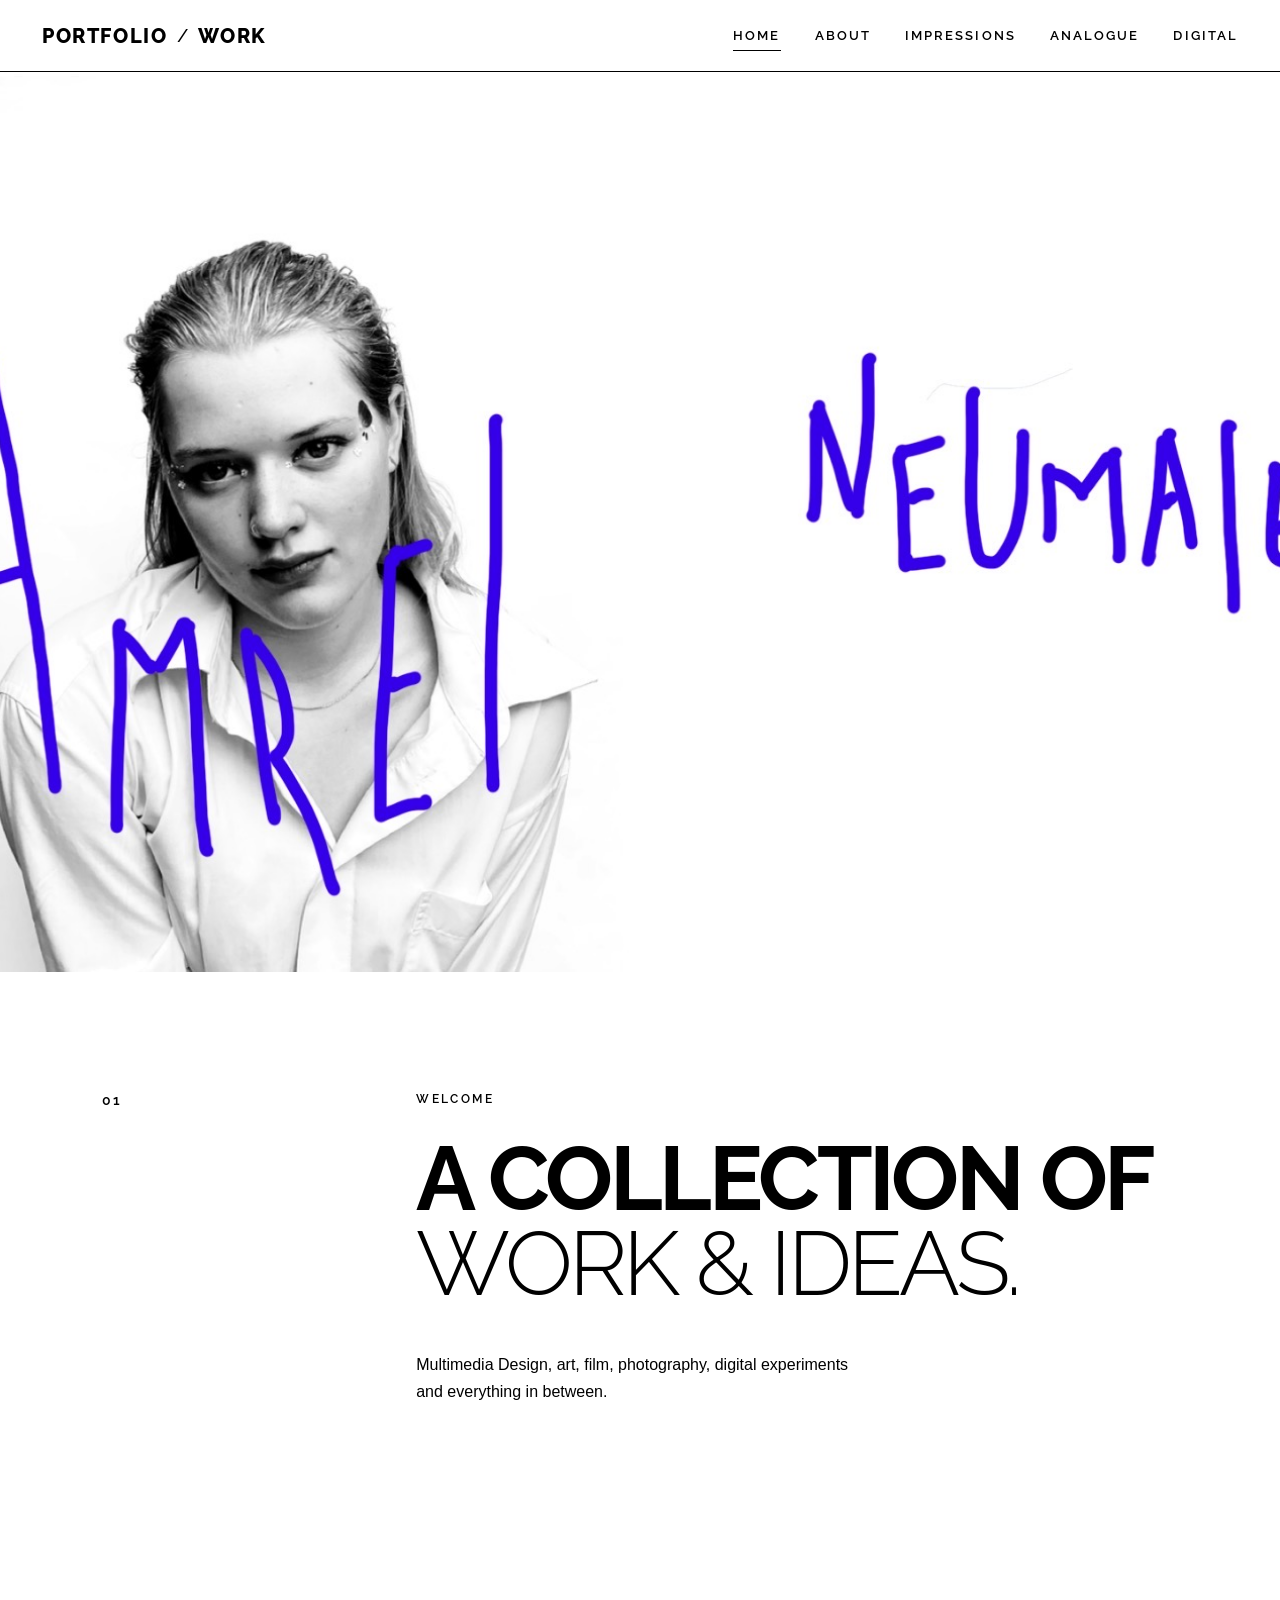
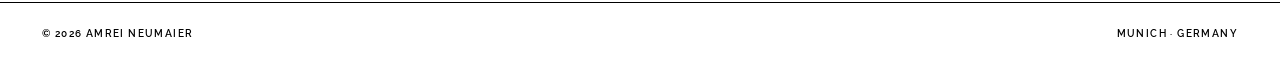
==== index.html @ c64ea3f8 "commit 1 commit 1" ====
<!DOCTYPE html>
<html lang="en">

<head>
    <meta charset="UTF-8">
    <meta name="viewport" content="width=device-width, initial-scale=1.0">

    <title>Amrei Neumaier — Portfolio / Work</title>

    <!-- Google Font: Raleway -->
    <link rel="preconnect" href="https://fonts.googleapis.com">
    <link rel="preconnect" href="https://fonts.gstatic.com" crossorigin>
    <link
        href="https://fonts.googleapis.com/css2?family=Raleway:wght@300;400;500;600;700;800&display=swap"
        rel="stylesheet"
    >

    <!-- Main CSS -->
    <link rel="stylesheet" href="css/style.css">
</head>

<body>

    <!-- =========================
         NAVIGATION
    ========================== -->

    <header class="navbar">

        <div class="nav-left">
            <a href="index.html" class="brand">
                PORTFOLIO
            </a>

            <span class="brand-divider">/</span>

            <a href="index.html" class="brand work">
                WORK
            </a>
        </div>


        <nav class="nav-right">

            <a href="index.html" class="nav-link active">
                HOME
            </a>

            <a href="pages/about.html" class="nav-link">
                ABOUT
            </a>

            <a href="pages/impressions.html" class="nav-link">
                IMPRESSIONS
            </a>

            <a href="pages/analogue.html" class="nav-link">
                ANALOGUE
            </a>

            <a href="pages/digital.html" class="nav-link">
                DIGITAL
            </a>

        </nav>

    </header>


    <!-- =========================
         HOME / HERO
    ========================== -->

    <main>

        <section class="hero">

            <div class="hero-image">
                <img
                    src="images/portraits/me.jpeg"
                    alt="Portrait of Amrei Neumaier"
                >
            </div>


        </section>


        <!-- =========================
             INTRO PREVIEW
        ========================== -->

        <section class="home-intro">

            <div class="intro-number">
                01
            </div>

            <div class="intro-text">

                <p class="intro-label">
                    WELCOME
                </p>

                <h2>
                    A COLLECTION OF
                    <span>WORK & IDEAS.</span>
                </h2>

                <p class="intro-description">
                    Multimedia Design, art, film, photography, digital experiments
                    and everything in between.
                </p>

            </div>

        </section>

    </main>


    <!-- =========================
         FOOTER
    ========================== -->

    <footer class="footer">

        <p>
            © 2026 AMREI NEUMAIER
        </p>

        <p>
            MUNICH · GERMANY
        </p>

    </footer>


    <!-- Main JavaScript -->
    <script src="js/script.js"></script>

</body>

</html>
---- css/style.css ----
/* =====================================================
   AMREI NEUMAIER
   PORTFOLIO / WORK
   MAIN STYLESHEET
===================================================== */


/* =====================================================
   01 — BASIC SETTINGS
===================================================== */

* {
    margin: 0;
    padding: 0;
    box-sizing: border-box;
}

html {
    scroll-behavior: smooth;
}

body {
    background: #ffffff;
    color: #000000;

    font-family: "Raleway", Helvetica, Arial, sans-serif;

    font-weight: 400;

    overflow-x: hidden;
}


/* Remove default link styling */

a {
    color: inherit;
    text-decoration: none;
}


/* =====================================================
   02 — NAVIGATION
===================================================== */

.navbar {
    position: fixed;

    top: 0;
    left: 0;

    width: 100%;

    height: 72px;

    padding: 0 42px;

    display: flex;

    align-items: center;

    justify-content: space-between;

    background: #ffffff;

    z-index: 1000;

    border-bottom: 1px solid #000000;
}


/* ---------- Left side ---------- */

.nav-left {
    display: flex;

    align-items: center;

    gap: 10px;
}


.brand {
    font-size: 20px;

    font-weight: 800;

    letter-spacing: 0.08em;

    transition: opacity 0.3s ease;
}

.brand:hover {
    opacity: 0.5;
}


.brand-divider {
    font-size: 18px;

    font-weight: 500;
}




/* ---------- Right side ---------- */

.nav-right {
    display: flex;

    align-items: center;

    gap: 34px;
}


.nav-link {
    position: relative;

    font-size: 13px;

    font-weight: 600;

    letter-spacing: 0.16em;

    transition: opacity 0.3s ease;
}


.nav-link:hover {
    opacity: 0.45;
}


/* Active page */

.nav-link.active::after {
    content: "";

    position: absolute;

    left: 0;
    right: 0;

    bottom: -8px;

    height: 1px;

    background: #000000;
}


/* =====================================================
   03 — HERO
===================================================== */

.hero {
    position: relative;

    width: 100%;

    height: 100vh;

    min-height: 700px;

    margin-top: 72px;

    overflow: hidden;

    background: #ffffff;
}


/* Image */

.hero-image {
    position: absolute;

    inset: 0;

    width: 100%;
    height: 100%;

    display: flex;

    justify-content: center;

    align-items: center;
}


.hero-image img {
    width: 100%;
    height: 100%;

    object-fit: cover;

    object-position: center;

    display: block;
}


/* Slight black & white treatment */

.hero-image img {
    filter: none;
}


/* =====================================================
   04 — HERO TEXT
===================================================== */

.hero-content {
    position: absolute;

    left: 50%;

    bottom: 70px;

    transform: translateX(-50%);

    text-align: center;

    color: #ffffff;

    width: 90%;

    z-index: 5;
}


.hero-content h1 {
    font-size: clamp(36px, 5vw, 76px);

    font-weight: 800;

    letter-spacing: 0.20em;

    margin-right: -0.20em;

    line-height: 1;
}


.hero-content p {
    margin-top: 22px;

    font-size: 13px;

    font-weight: 500;

    letter-spacing: 0.38em;

    margin-right: -0.38em;
}


/* =====================================================
   05 — SCROLL INDICATOR
===================================================== */

.scroll-indicator {
    position: absolute;

    right: 38px;

    bottom: 35px;

    z-index: 10;

    color: #ffffff;

    font-size: 10px;

    font-weight: 600;

    letter-spacing: 0.18em;

    display: flex;

    align-items: center;

    gap: 8px;

    writing-mode: vertical-rl;
}


.scroll-indicator span {
    font-size: 17px;

    font-weight: 300;
}


/* =====================================================
   06 — HOME INTRO
===================================================== */

.home-intro {
    min-height: 70vh;

    padding: 120px 8vw;

    display: grid;

    grid-template-columns: 1fr 3fr;

    gap: 60px;

    background: #ffffff;
}


.intro-number {
    font-size: 14px;

    font-weight: 600;

    letter-spacing: 0.15em;
}


.intro-text {
    max-width: 850px;
}


.intro-label {
    font-size: 12px;

    font-weight: 600;

    letter-spacing: 0.2em;

    margin-bottom: 30px;
}


.intro-text h2 {
    font-size: clamp(42px, 7vw, 100px);

    line-height: 0.95;

    font-weight: 700;

    letter-spacing: -0.04em;
}


.intro-text h2 span {
    display: block;

    font-weight: 300;
}


.intro-description {
    max-width: 450px;

    margin-top: 45px;

    font-family: Helvetica, Arial, sans-serif;

    font-size: 16px;

    line-height: 1.7;
}


/* =====================================================
   07 — FOOTER
===================================================== */

.footer {
    border-top: 1px solid #000000;

    padding: 25px 42px;

    display: flex;

    justify-content: space-between;

    font-size: 10px;

    font-weight: 600;

    letter-spacing: 0.14em;
}


/* =====================================================
   08 — RESPONSIVE / TABLET
===================================================== */

@media (max-width: 900px) {

    .navbar {
        padding: 0 25px;
    }

    .nav-right {
        gap: 18px;
    }

    .nav-link {
        font-size: 11px;
    }

    .hero-content {
        bottom: 65px;
    }

    .home-intro {
        padding: 90px 7vw;
        grid-template-columns: 1fr;
        gap: 25px;
    }

}


/* =====================================================
   09 — RESPONSIVE / MOBILE
===================================================== */

@media (max-width: 650px) {

    .navbar {
        height: auto;

        min-height: 65px;

        padding: 18px 20px;

        flex-direction: column;

        align-items: flex-start;

        gap: 15px;
    }


    .brand {
        font-size: 17px;
    }


    .nav-right {
        width: 100%;

        justify-content: space-between;

        gap: 8px;
    }


    .nav-link {
        font-size: 9px;

        letter-spacing: 0.10em;
    }


    .hero {
        margin-top: 105px;

        min-height: 650px;

        height: calc(100vh - 105px);
    }


    .hero-content {
        bottom: 55px;
    }


    .hero-content h1 {
        font-size: 30px;

        letter-spacing: 0.12em;

        margin-right: -0.12em;
    }


    .hero-content p {
        font-size: 9px;

        letter-spacing: 0.20em;

        margin-right: -0.20em;

        margin-top: 15px;
    }


    .scroll-indicator {
        display: none;
    }


    .home-intro {
        padding: 80px 25px;
    }


    .intro-text h2 {
        font-size: 52px;
    }


    .footer {
        padding: 20px;

        flex-direction: column;

        gap: 8px;
    }

}
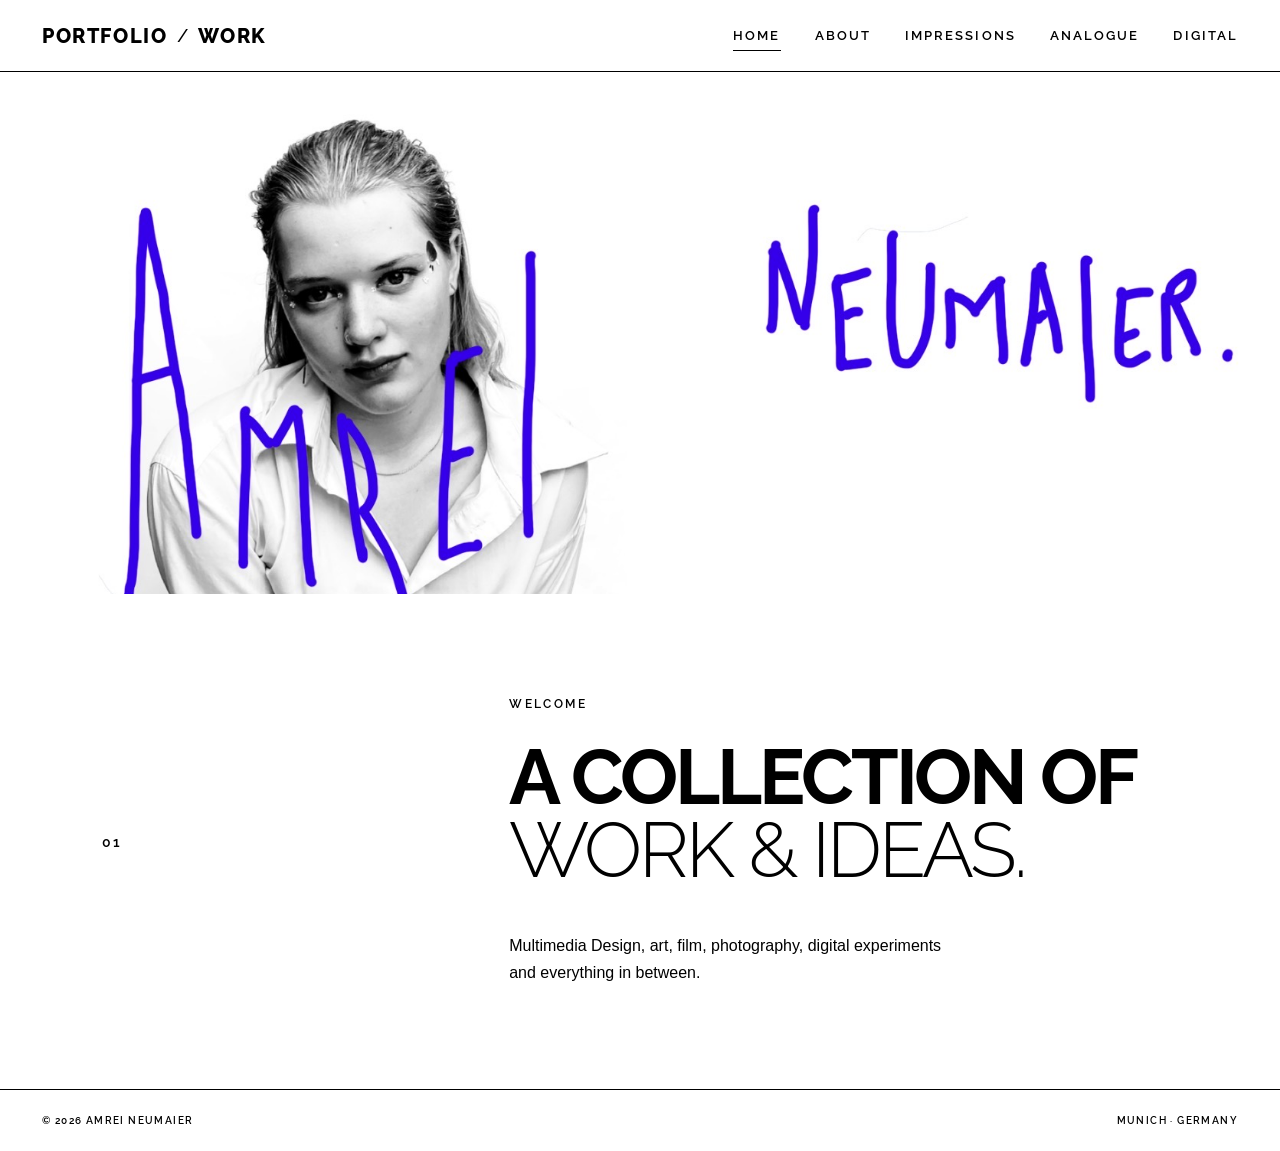
==== commit de789be7: "second commit" ====
--- a/index.html
+++ b/index.html
@@ -73,50 +73,57 @@
 
     <main>
 
-        <section class="hero">
+    <!-- =========================
+         MAIN IMAGE
+    ========================== -->
 
-            <div class="hero-image">
-                <img
-                    src="images/portraits/me.jpeg"
-                    alt="Portrait of Amrei Neumaier"
-                >
-            </div>
+    <section class="hero">
+
+        <div class="hero-image">
+            <img src="images/portraits/me.jpg" alt="Amrei">
+        </div>
+
+    </section>
 
 
-        </section>
+    <!-- =========================
+         HOME INTRO
+    ========================== -->
 
+    <section class="home-intro">
 
-        <!-- =========================
-             INTRO PREVIEW
-        ========================== -->
+        <div class="intro-number">
+            01
+        </div>
 
-        <section class="home-intro">
+    <div class="intro-video">
+        <video autoplay muted loop playsinline preload="auto">
+            <source src="Videos/running-dog.mp4" type="video/mp4">
+        </video>
+    </div>
+        
 
-            <div class="intro-number">
-                01
-            </div>
+        <div class="intro-text">
 
-            <div class="intro-text">
+            <p class="intro-label">
+                WELCOME
+            </p>
 
-                <p class="intro-label">
-                    WELCOME
-                </p>
+            <h2>
+                A COLLECTION OF
+                <span>WORK & IDEAS.</span>
+            </h2>
 
-                <h2>
-                    A COLLECTION OF
-                    <span>WORK & IDEAS.</span>
-                </h2>
+            <p class="intro-description">
+                Multimedia Design, art, film, photography, digital experiments
+                and everything in between.
+            </p>
 
-                <p class="intro-description">
-                    Multimedia Design, art, film, photography, digital experiments
-                    and everything in between.
-                </p>
+        </div>
 
-            </div>
+    </section>
 
-        </section>
-
-    </main>
+</main>
 
 
     <!-- =========================
--- a/css/style.css
+++ b/css/style.css
@@ -1,12 +1,11 @@
 /* =====================================================
-   AMREI NEUMAIER
-   PORTFOLIO / WORK
+   AMREI NEUMAIER — PORTFOLIO
    MAIN STYLESHEET
 ===================================================== */
 
 
 /* =====================================================
-   01 — BASIC SETTINGS
+   01 — GLOBAL
 ===================================================== */
 
 * {
@@ -22,16 +21,10 @@
 body {
     background: #ffffff;
     color: #000000;
-
     font-family: "Raleway", Helvetica, Arial, sans-serif;
-
     font-weight: 400;
-
     overflow-x: hidden;
 }
-
-
-/* Remove default link styling */
 
 a {
     color: inherit;
@@ -45,48 +38,31 @@
 
 .navbar {
     position: fixed;
-
     top: 0;
     left: 0;
-
-    width: 100%;
-
+    width: 100%;
     height: 72px;
-
     padding: 0 42px;
 
     display: flex;
-
-    align-items: center;
-
+    align-items: center;
     justify-content: space-between;
 
     background: #ffffff;
-
+    border-bottom: 1px solid #000000;
     z-index: 1000;
-
-    border-bottom: 1px solid #000000;
-}
-
-
-/* ---------- Left side ---------- */
+}
 
 .nav-left {
     display: flex;
-
-    align-items: center;
-
+    align-items: center;
     gap: 10px;
 }
-
 
 .brand {
     font-size: 20px;
-
     font-weight: 800;
-
     letter-spacing: 0.08em;
-
     transition: opacity 0.3s ease;
 }
 
@@ -94,306 +70,585 @@
     opacity: 0.5;
 }
 
-
 .brand-divider {
     font-size: 18px;
-
     font-weight: 500;
 }
 
-
-
-
-/* ---------- Right side ---------- */
-
 .nav-right {
     display: flex;
-
-    align-items: center;
-
+    align-items: center;
     gap: 34px;
 }
-
 
 .nav-link {
     position: relative;
-
     font-size: 13px;
-
     font-weight: 600;
-
     letter-spacing: 0.16em;
-
     transition: opacity 0.3s ease;
 }
-
 
 .nav-link:hover {
     opacity: 0.45;
 }
 
-
-/* Active page */
-
 .nav-link.active::after {
     content: "";
-
     position: absolute;
-
     left: 0;
     right: 0;
-
     bottom: -8px;
-
     height: 1px;
-
     background: #000000;
 }
 
 
 /* =====================================================
-   03 — HERO
+   03 — HOME / HERO
 ===================================================== */
 
 .hero {
     position: relative;
-
-    width: 100%;
-
-    height: 100vh;
-
-    min-height: 700px;
-
+    width: 100%;
+    height: 58vh;
+    min-height: 500px;
     margin-top: 72px;
-
     overflow: hidden;
-
     background: #ffffff;
 }
 
-
-/* Image */
-
 .hero-image {
-    position: absolute;
-
-    inset: 0;
-
     width: 100%;
     height: 100%;
 
     display: flex;
-
+    align-items: center;
     justify-content: center;
-
-    align-items: center;
-}
-
+}
 
 .hero-image img {
     width: 100%;
     height: 100%;
-
     object-fit: cover;
-
     object-position: center;
-
-    display: block;
-}
-
-
-/* Slight black & white treatment */
-
-.hero-image img {
-    filter: none;
-}
-
-
-/* =====================================================
-   04 — HERO TEXT
-===================================================== */
-
-.hero-content {
-    position: absolute;
-
-    left: 50%;
-
-    bottom: 70px;
-
-    transform: translateX(-50%);
-
-    text-align: center;
-
-    color: #ffffff;
-
-    width: 90%;
-
-    z-index: 5;
-}
-
-
-.hero-content h1 {
-    font-size: clamp(36px, 5vw, 76px);
-
-    font-weight: 800;
-
-    letter-spacing: 0.20em;
-
-    margin-right: -0.20em;
-
-    line-height: 1;
-}
-
-
-.hero-content p {
-    margin-top: 22px;
-
-    font-size: 13px;
-
-    font-weight: 500;
-
-    letter-spacing: 0.38em;
-
-    margin-right: -0.38em;
-}
-
-
-/* =====================================================
-   05 — SCROLL INDICATOR
-===================================================== */
-
-.scroll-indicator {
-    position: absolute;
-
-    right: 38px;
-
-    bottom: 35px;
-
-    z-index: 10;
-
-    color: #ffffff;
-
-    font-size: 10px;
-
-    font-weight: 600;
-
-    letter-spacing: 0.18em;
-
-    display: flex;
-
-    align-items: center;
-
-    gap: 8px;
-
-    writing-mode: vertical-rl;
-}
-
-
-.scroll-indicator span {
-    font-size: 17px;
-
-    font-weight: 300;
-}
-
-
-/* =====================================================
-   06 — HOME INTRO
+    display: block;
+}
+
+
+/* =====================================================
+   04 — HOME INTRO
 ===================================================== */
 
 .home-intro {
-    min-height: 70vh;
-
-    padding: 120px 8vw;
+    min-height: 55vh;
+    padding: 100px 8vw;
 
     display: grid;
-
-    grid-template-columns: 1fr 3fr;
-
-    gap: 60px;
+    grid-template-columns: 0.3fr 0.8fr 3fr;
+    gap: 50px;
+    align-items: center;
 
     background: #ffffff;
 }
-
 
 .intro-number {
     font-size: 14px;
-
     font-weight: 600;
-
     letter-spacing: 0.15em;
 }
 
+.intro-video {
+    width: 240px;
+    max-width: 100%;
+}
+
+.intro-video video {
+    width: 100%;
+    height: auto;
+    display: block;
+}
 
 .intro-text {
     max-width: 850px;
 }
 
-
 .intro-label {
     font-size: 12px;
-
     font-weight: 600;
-
     letter-spacing: 0.2em;
-
     margin-bottom: 30px;
 }
 
-
 .intro-text h2 {
-    font-size: clamp(42px, 7vw, 100px);
-
+    font-size: clamp(42px, 6vw, 100px);
     line-height: 0.95;
-
     font-weight: 700;
-
     letter-spacing: -0.04em;
 }
 
-
 .intro-text h2 span {
     display: block;
-
     font-weight: 300;
 }
-
 
 .intro-description {
     max-width: 450px;
-
     margin-top: 45px;
 
     font-family: Helvetica, Arial, sans-serif;
-
     font-size: 16px;
-
     line-height: 1.7;
 }
 
-
-/* =====================================================
-   07 — FOOTER
+/* =====================================================
+   05 — GENERAL FOOTER
 ===================================================== */
 
 .footer {
     border-top: 1px solid #000000;
-
     padding: 25px 42px;
 
     display: flex;
-
     justify-content: space-between;
 
     font-size: 10px;
-
     font-weight: 600;
-
     letter-spacing: 0.14em;
 }
 
-
-/* =====================================================
-   08 — RESPONSIVE / TABLET
+/* =====================================================
+   06 — ABOUT PAGE
+===================================================== */
+
+.about-page {
+    background: #ffffff;
+    color: #000000;
+}
+
+.about-main {
+    width: 100%;
+}
+
+
+/* ---------- Go Back ---------- */
+
+.go-back {
+    position: fixed;
+    top: 28px;
+    left: 32px;
+    z-index: 100;
+
+    font-size: 13px;
+    font-weight: 700;
+    letter-spacing: 0.14em;
+
+    transition: opacity 0.3s ease;
+}
+
+.go-back:hover {
+    opacity: 0.45;
+}
+
+
+/* ---------- Portrait + About Me ---------- */
+
+.about-portrait-section {
+    width: 100%;
+    padding-top: 95px;
+
+    display: flex;
+    flex-direction: column;
+    align-items: center;
+}
+
+.about-portrait {
+    position: relative;
+    width: min(430px, 65vw);
+}
+
+.about-portrait > img:first-child {
+    width: 100%;
+    height: auto;
+    display: block;
+    filter: none;
+}
+
+/* About Me SVG
+   Kept OUTSIDE the photo visually. */
+
+.about-title {
+    position: relative;
+    display: block;
+
+    width: min(300px, 55vw);
+    max-width: 100%;
+    height: auto;
+
+    margin: 18px auto 0;
+    z-index: 5;
+}
+
+.about-description {
+    width: min(850px, 85vw);
+    margin-top: 65px;
+    text-align: center;
+}
+
+.about-main-text {
+    margin: 0 auto;
+
+    font-family: Helvetica, Arial, sans-serif;
+    font-size: 18px;
+    line-height: 1.35;
+}
+
+.about-small-text {
+    max-width: 500px;
+    margin: 25px auto 0;
+
+    font-family: Helvetica, Arial, sans-serif;
+    font-size: 11px;
+    line-height: 1.5;
+}
+
+
+/* ---------- Informal CV ---------- */
+
+.informal-cv-section {
+    width: 100%;
+    padding: 100px 8vw 130px;
+
+    display: flex;
+    flex-direction: column;
+    align-items: center;
+}
+
+.informal-cv {
+    width: min(850px, 85vw);
+    margin: 0 auto;
+}
+
+.informal-cv img {
+    width: 100%;
+    height: auto;
+    display: block;
+}
+
+.cv-download {
+    margin-top: 35px;
+
+    font-size: 12px;
+    font-weight: 700;
+    letter-spacing: 0.15em;
+
+    border-bottom: 1px solid #000000;
+    padding-bottom: 5px;
+
+    transition: opacity 0.3s ease;
+}
+
+.cv-download:hover {
+    opacity: 0.45;
+}
+
+
+/* ---------- Skills Section ---------- */
+
+.skills-section {
+    width: 100%;
+    padding: 0 6vw 160px;
+
+    display: grid;
+    grid-template-columns: 1.1fr 1fr;
+    gap: 7vw;
+    align-items: start;
+}
+
+.about-illustration {
+    width: 100%;
+    display: flex;
+    justify-content: center;
+}
+
+.about-illustration img {
+    width: 100%;
+    max-width: 700px;
+    height: auto;
+    display: block;
+}
+
+.skills-content {
+    padding-top: 30px;
+    max-width: 600px;
+}
+
+.skill-group {
+    margin-bottom: 70px;
+}
+
+.skill-title {
+    width: 180px;
+    max-width: 55vw;
+    height: auto;
+    display: block;
+    margin-bottom: 25px;
+}
+
+.skill-group ul {
+    list-style: none;
+    padding: 0;
+    margin: 0;
+}
+
+.skill-group li {
+    font-family: Helvetica, Arial, sans-serif;
+    font-size: 15px;
+    line-height: 1.7;
+}
+
+.software-grid {
+    display: grid;
+    grid-template-columns: repeat(3, 1fr);
+    column-gap: 30px;
+    row-gap: 10px;
+}
+
+.software-grid span {
+    font-family: Helvetica, Arial, sans-serif;
+    font-size: 14px;
+    line-height: 1.5;
+}
+
+
+/* ---------- See Through My Eyes ---------- */
+
+.see-through {
+    display: block;
+    width: fit-content;
+
+    transition:
+        transform 0.3s ease,
+        opacity 0.3s ease;
+}
+
+.see-through:hover {
+    transform: translateX(15px);
+    opacity: 0.5;
+}
+
+.eyes-link {
+    display: block;
+}
+
+.eyes-title {
+    display: block;
+
+    width: min(240px, 45vw);
+    max-width: 100%;
+    height: auto;
+}
+
+
+/* ---------- About Footer ---------- */
+
+.about-footer {
+    border-top: 1px solid #000000;
+    padding: 25px 32px;
+
+    display: flex;
+    justify-content: space-between;
+
+    font-size: 10px;
+    font-weight: 600;
+    letter-spacing: 0.14em;
+}
+
+
+/* =====================================================
+   07 — IMPRESSIONS PAGE
+===================================================== */
+
+.impressions-page {
+    background: #ffffff;
+    color: #000000;
+}
+
+.impressions-main {
+    width: 100%;
+}
+
+
+/* ---------- Intro ---------- */
+
+.impressions-intro {
+    width: 100%;
+    padding: 100px 8vw 80px;
+
+    display: grid;
+    grid-template-columns: 0.8fr 1.2fr;
+    gap: 8vw;
+    align-items: center;
+}
+
+.impressions-eyes {
+    width: 100%;
+}
+
+.impressions-eyes img {
+    width: 100%;
+    height: auto;
+    display: block;
+}
+
+
+/* ---------- Artistic Perception ---------- */
+
+.artistic-perception {
+    max-width: 650px;
+}
+
+.artistic-title {
+    width: min(100%, 500px);
+    height: auto;
+    display: block;
+    margin-bottom: 45px;
+}
+
+.perception-text {
+    max-width: 570px;
+}
+
+.perception-text p {
+    font-family: Helvetica, Arial, sans-serif;
+    font-size: 17px;
+    line-height: 1.55;
+    margin-bottom: 25px;
+}
+
+
+/* ---------- Impressions Title ---------- */
+
+.impressions-gallery-intro {
+    width: 100%;
+    padding: 120px 8vw 60px;
+
+    display: flex;
+    flex-direction: column;
+    align-items: center;
+
+    text-align: center;
+}
+
+.impressions-title {
+    width: min(450px, 55vw);
+    height: auto;
+    display: block;
+    margin: 0 auto 25px;
+}
+
+.impressions-subtitle {
+    width: min(600px, 85vw);
+    margin: 0 auto;
+    text-align: center;
+}
+
+.impressions-subtitle span {
+    display: block;
+
+    font-family: Helvetica, Arial, sans-serif;
+    font-size: 10px;
+    font-weight: 700;
+    letter-spacing: 0.16em;
+
+    margin-bottom: 8px;
+}
+
+.impressions-subtitle p {
+    max-width: 600px;
+    margin: 0 auto;
+
+    font-family: Helvetica, Arial, sans-serif;
+    font-size: 11px;
+    line-height: 1.5;
+    color: #333333;
+}
+
+
+/* ---------- Image Collage ---------- */
+
+.impressions-gallery {
+    width: min(1400px, 92vw);
+    margin: 0 auto;
+
+    columns: 4 220px;
+    column-gap: 25px;
+
+    position: relative;
+}
+
+.impression-card {
+    width: 100%;
+    margin-bottom: 25px;
+
+    break-inside: avoid;
+    display: inline-block;
+    position: relative;
+
+    transition:
+        transform 0.4s ease,
+        z-index 0.3s ease;
+}
+
+.impression-card img {
+    width: 100%;
+    height: auto;
+    display: block;
+}
+
+.impression-card:nth-child(3n) {
+    transform: rotate(1.2deg);
+}
+
+.impression-card:nth-child(4n) {
+    transform: rotate(-1deg);
+}
+
+.impression-card:nth-child(7n) {
+    transform: rotate(0.6deg);
+}
+
+.impression-card:nth-child(9n) {
+    transform: rotate(-1.5deg);
+}
+
+.impression-card:hover {
+    transform: scale(1.04) rotate(0deg);
+    z-index: 10;
+}
+
+
+/* ---------- Better Beliefs ---------- */
+
+.better-beliefs {
+    break-inside: avoid;
+
+    display: flex;
+    align-items: center;
+    justify-content: center;
+
+    padding: 50px 20px;
+}
+
+.better-beliefs img {
+    width: min(260px, 80%);
+    height: auto;
+    display: block;
+}
+
+
+/* =====================================================
+   08 — TABLET
 ===================================================== */
 
 @media (max-width: 900px) {
@@ -408,10 +663,6 @@
 
     .nav-link {
         font-size: 11px;
-    }
-
-    .hero-content {
-        bottom: 65px;
     }
 
     .home-intro {
@@ -420,106 +671,180 @@
         gap: 25px;
     }
 
-}
-
-
-/* =====================================================
-   09 — RESPONSIVE / MOBILE
+    .skills-section {
+        grid-template-columns: 1fr;
+        gap: 60px;
+        padding: 0 8vw 100px;
+    }
+
+    .about-illustration {
+        justify-content: flex-start;
+    }
+
+    .skills-content {
+        max-width: 700px;
+        padding-top: 0;
+    }
+
+    .impressions-intro {
+        grid-template-columns: 1fr;
+        gap: 50px;
+        padding: 90px 8vw 70px;
+    }
+
+    .artistic-perception {
+        max-width: 700px;
+    }
+
+    .impressions-gallery {
+        columns: 3 180px;
+    }
+}
+
+
+/* =====================================================
+   09 — MOBILE
 ===================================================== */
 
 @media (max-width: 650px) {
 
     .navbar {
         height: auto;
-
         min-height: 65px;
-
         padding: 18px 20px;
 
         flex-direction: column;
-
         align-items: flex-start;
-
         gap: 15px;
     }
-
 
     .brand {
         font-size: 17px;
     }
 
-
     .nav-right {
         width: 100%;
-
         justify-content: space-between;
-
         gap: 8px;
     }
-
 
     .nav-link {
         font-size: 9px;
-
         letter-spacing: 0.10em;
     }
-
 
     .hero {
         margin-top: 105px;
-
         min-height: 650px;
-
         height: calc(100vh - 105px);
     }
-
-
-    .hero-content {
-        bottom: 55px;
-    }
-
-
-    .hero-content h1 {
-        font-size: 30px;
-
-        letter-spacing: 0.12em;
-
-        margin-right: -0.12em;
-    }
-
-
-    .hero-content p {
-        font-size: 9px;
-
-        letter-spacing: 0.20em;
-
-        margin-right: -0.20em;
-
-        margin-top: 15px;
-    }
-
 
     .scroll-indicator {
         display: none;
     }
 
-
     .home-intro {
         padding: 80px 25px;
     }
 
-
     .intro-text h2 {
         font-size: 52px;
     }
 
-
     .footer {
         padding: 20px;
-
         flex-direction: column;
-
         gap: 8px;
     }
 
+
+    /* ---------- About ---------- */
+
+    .go-back {
+        top: 20px;
+        left: 20px;
+        font-size: 11px;
+    }
+
+    .about-portrait-section {
+        padding-top: 80px;
+    }
+
+    .about-portrait {
+        width: 85vw;
+    }
+
+    .about-title {
+        width: min(220px, 55vw);
+        margin-top: 14px;
+    }
+
+    .about-description {
+        margin-top: 50px;
+        width: 90vw;
+    }
+
+    .about-main-text {
+        font-size: 16px;
+    }
+
+    .informal-cv-section {
+        padding: 70px 20px 90px;
+    }
+
+    .skills-section {
+        padding: 0 20px 90px;
+    }
+
+    .skill-group {
+        margin-bottom: 55px;
+    }
+
+    .software-grid {
+        grid-template-columns: repeat(2, 1fr);
+    }
+
+    .eyes-title {
+        width: min(190px, 60vw);
+    }
+
+    .about-footer {
+        padding: 20px;
+        flex-direction: column;
+        gap: 8px;
+    }
+
+
+    /* ---------- Impressions ---------- */
+
+    .impressions-intro {
+        padding: 80px 25px 50px;
+        gap: 40px;
+    }
+
+    .perception-text p {
+        font-size: 15px;
+    }
+
+    .impressions-gallery-intro {
+        padding: 90px 25px 40px;
+    }
+
+    .impressions-title {
+        width: min(320px, 70vw);
+    }
+
+    .impressions-gallery {
+        width: 92vw;
+        columns: 2 130px;
+        column-gap: 12px;
+    }
+
+    .impression-card {
+        margin-bottom: 12px;
+    }
+
+    .better-beliefs {
+        padding: 30px 10px;
+    }
 }
